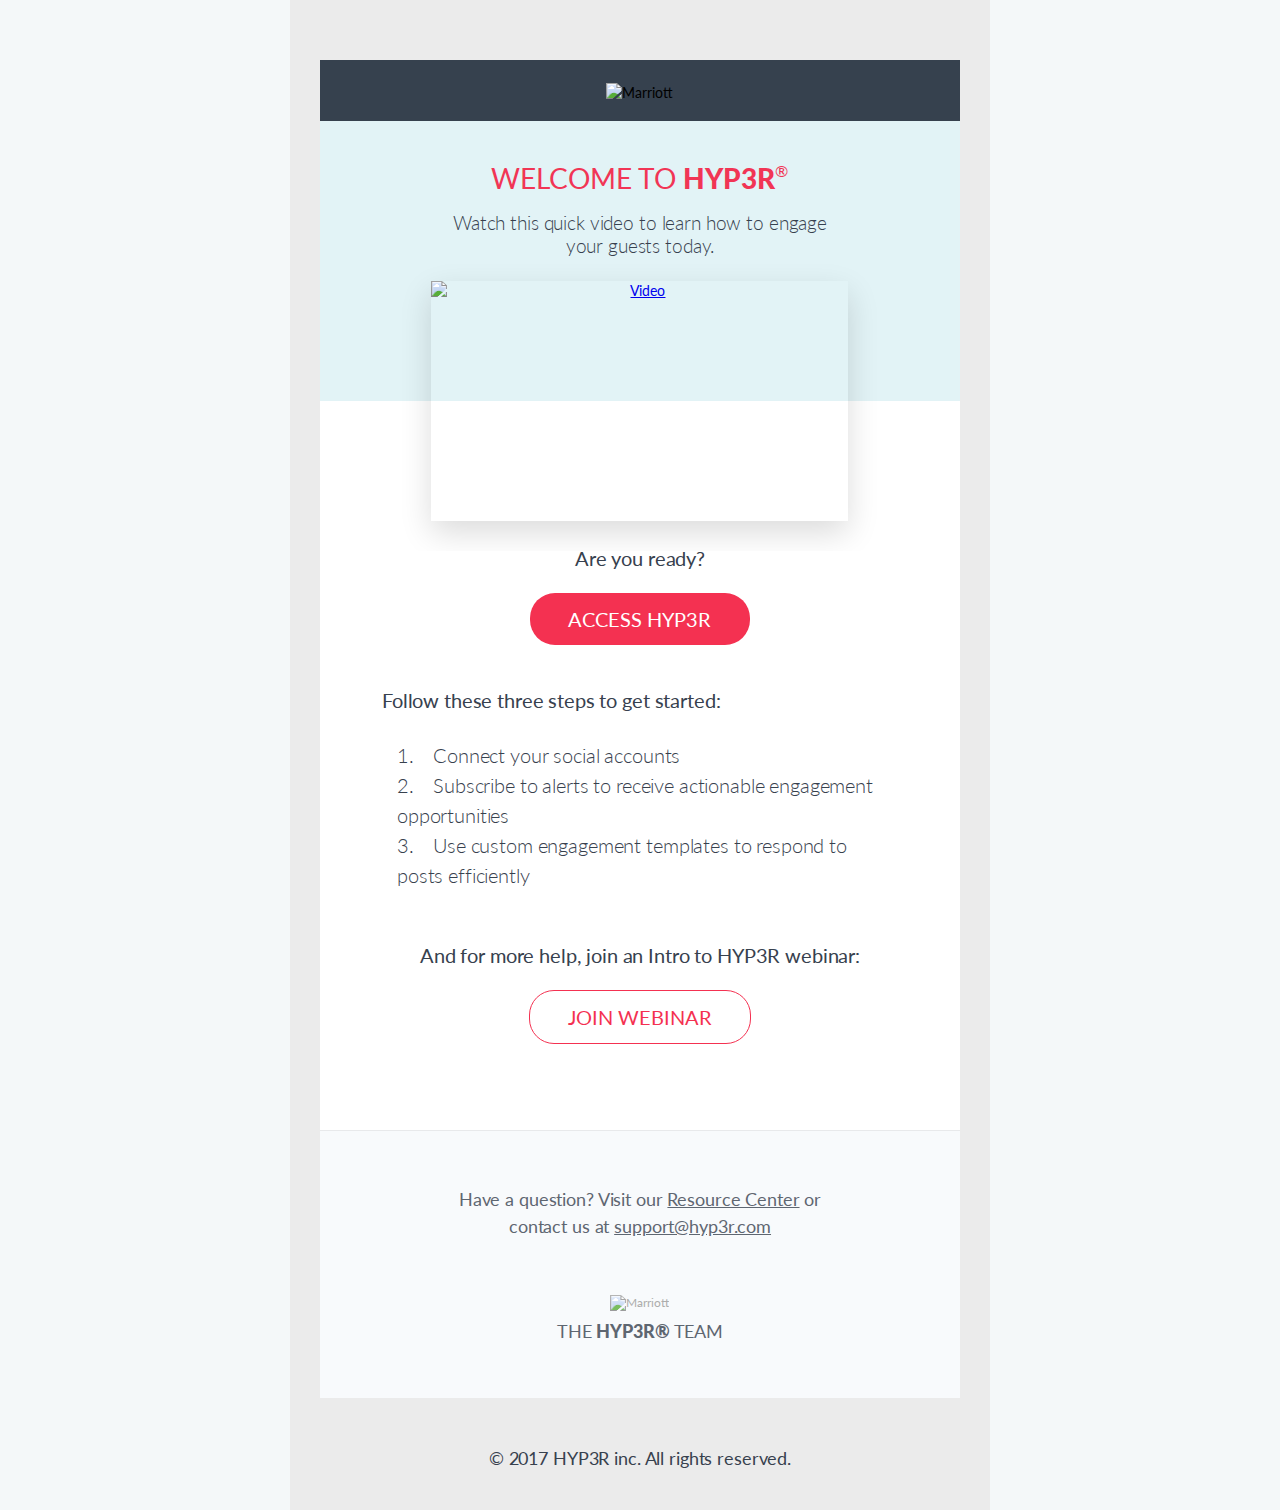
==== healthcare-social-media-email.html @ 40aafddc "Delete images and change source of them" ====
<!DOCTYPE html>
<html>

<head>
  <meta name="viewport"
    content="width=device-width">
  <meta http-equiv="Content-Type"
    content="text/html;
    charset=UTF-8">
  <!-- email template support -->
  <title>HYP3R Healthcare Webinar</title>
  <link href="https://fonts.googleapis.com/css?family=Lato:300,400,700"
    rel="stylesheet"
    type="text/css">
  <style type="text/css">
    @media screen and (-webkit-min-device-pixel-ratio:0) {
      table[class=body] td,
      p,
      a,
      span {
        font-family: Lato, Helvetica, Arial, sans-serif !important;
      }
      table[class=body] .fnt-responsive {
        letter-spacing: normal !important;
      }
      table[class=body] .bgc-responsive {
        background-color: #36414e !important; 
      }
    }

    @media all {
      table td {
        border-collapse: collapse;
      }
      .ExternalClass {
        width: 100%;
      }
      .ExternalClass,
      .ExternalClass p,
      .ExternalClass span,
      .ExternalClass font,
      .ExternalClass td,
      .ExternalClass div {
        line-height: 100%;
      }
      .apple-link a {
        color: inherit !important;
        font-family: inherit !important;
        font-size: inherit !important;
        font-weight: inherit !important;
        line-height: inherit !important;
        text-decoration: none !important;
      }
      .btn-primary table td:hover {
        background-color: #f43151 !important;
      }
      .btn-primary a:hover {
        background-color: #f43151 !important;
        border-color: #f43151 !important;
      }
    }

  </style>
</head>

<body class=""
  style="background-color:#f4f8f9;font-family:sans-serif;-webkit-font-smoothing:antialiased;font-size:14px;line-height:1.4;margin:0;padding:0;-ms-text-size-adjust:100%;-webkit-text-size-adjust:100%;">
  <span style="line-height:0px;font-size:0px;color:transparent;display:none !important;height:0;max-height:0;max-width:0;opacity:0;overflow:hidden;mso-hide:all;visibility:hidden;width:0;">
      This is preheader text. Some clients will show this text as a preview.
    </span>
  <table border="0"
    cellpadding="0"
    cellspacing="0"
    class="body"
    style="border-collapse:separate;mso-table-lspace:0pt;mso-table-rspace:0pt;background-color:#f4f8f9;width:100%;min-width:100%;">
    <tr>
      <td class="edge"
        style="font-family:sans-serif;font-size:14px;vertical-align:top;">&nbsp;</td>
      <td class="container"
        style="font-family:sans-serif;font-size:14px;vertical-align:top;display:block;max-width:700px;padding:0px;width:700px;margin:0 auto !important;">
        <div class="content"
          style="box-sizing:border-box;display:block;margin:0 auto;padding:60px 30px 40px 30px; background-color: #ebebeb">
          <div class="border"
            style="background-color:#ffffff;box-sizing:border-box;display:block;margin:0 auto;">
            <!-- START CENTERED WHITE CONTAINER -->
            <table class="bgc-responsive"
              bgcolor="#f4ecf7"
              border="0"
              cellpadding="0"
              cellspacing="0"
              style="background-color:#f4ecf7;border-collapse:separate;mso-table-lspace:0pt;mso-table-rspace:0pt;box-sizing:border-box;width:100%;min-width:100%;">
              <tr>
                <td class="wrapper"
                  style="padding:13px 40px;font-family:sans-serif;font-size:14px;vertical-align:top;">
                  <table border="0"
                    cellpadding="0"
                    cellspacing="0"
                    style="border-collapse:separate;mso-table-lspace:0pt;mso-table-rspace:0pt;box-sizing:border-box;width:100%;min-width:100%;">
                    <tbody>
                      <tr>
                        <td style="padding-top:5px; padding-bottom: 5px; margin-left:auto; margin-right: auto; text-align:center">
                          <img class="img-responsive" style="border:0;outline:none;text-decoration:none;width:324px;height:28px;margin-top:5px"
                            border="0"
                            width="324"
                            height="28"
                            src="https://marriott-staging.hyp3r.com/images/logo-email.png"
                            alt="Marriott">
                        </td>
                      </tr>
                    </tbody>
                  </table>
                </td>
              </tr>
            </table>
            <table border="0"
              cellpadding="0"
              cellspacing="0"
              style="background-color:#e2f3f6; border-collapse:separate;mso-table-lspace:0pt;mso-table-rspace:0pt;height: 280px;width:100%;min-width:100%;">
              <tr>
                <td style="text-align:center;font-family:sans-serif;font-size:14px;vertical-align:top;">
                  <p class="txt-responsive"
                    style="text-align:center;color:#f13555;mso-line-height-rule:exactly;line-height:normal;font-family:sans-serif;font-size:28px;margin-top: 40px;">
                    WELCOME TO <span style="font-weight: 900;">HYP3R</span><font size="3" style=" vertical-align: top;">&#174;</font>
                  </p><br>
                  <p style="letter-spacing:-0.007em;mso-line-height-rule:exactly;line-height:1.2; font-weight: 300;text-align:center;font-family:'Proxima Nova';font-size:19px;margin: -30px 120px 0px 120px; color: #37414E">
                    Watch this quick video to learn how to engage your guests today.
                  </p>
                </td>
              </tr>
            </table>

            <table border="0"
                cellpadding="0"
                cellspacing="0"
                style="border-collapse:separate;mso-table-lspace:0pt;mso-table-rspace:0pt; width: 100%; max-width: 100%;">
                <tr>
                  <td>
                  <a href="https://zoom.us/webinar/register/4697693a74e47fe1cde7dc3c8da9331e" style="cursor: pointer;">
                    <img style="width:417px;height:240px; margin: 0; display: block; margin-top: -120px; margin-right: auto; margin-left: auto; text-align: center; box-shadow: 0 12px 30px 0 rgba(0,0,0,0.14);"
                      border="0"
                      width="417"
                      height="243"
                      src="https://marriott-staging.hyp3r.com/images/video-thumb-email.png"
                      alt="Video">
                    </a>
                  </td>
                </tr>
            </table>

            <table class="main"
              style="border-collapse:separate;mso-table-lspace:0pt;mso-table-rspace:0pt;background-color:#ffffff;width:100%;min-width:100%; margin-top: 30px; padding: 60px">
              <!-- START MAIN CONTENT AREA -->
              <tr>
                <td class="wrapper"
                  style="font-family:sans-serif;font-size:14px;vertical-align:top;box-sizing:border-box;padding:0px;">
                  <table border="0"
                    cellpadding="0"
                    cellspacing="0"
                    style="border-collapse:separate;mso-table-lspace:0pt;mso-table-rspace:0pt;width:100%;min-width:100%;">
                    <tr>
                      <td style="text-align:center;font-family:sans-serif;font-size:14px;vertical-align:top;padding-top:0px; padding-bottom: 40px">
                        <p style="letter-spacing:-0.007em;mso-line-height-rule:exactly;line-height:1.5;text-align:center;font-family:sans-serif;font-size:20px;font-weight:400;margin: -70px 0px 0px 0px; color: #37414E;">
                          Are you ready?
                        </p>
                        <a href="https://zoom.us/webinar/register/4697693a74e47fe1cde7dc3c8da9331e"
                            style="background-color:#f43151;border-radius:25px;color:#ffffff;display:inline-block;font-size:20px;font-weight:ligther;line-height:36px;text-align:center;text-decoration:none;width:180px;-webkit-text-size-adjust:none; margin-top: 20px; padding: 8px 20px 8px 20px; cursor:pointer;">ACCESS HYP3R</a>
                      </td>
                    </tr>
                    <tr>
                      <td style="text-align:center;font-family:sans-serif;font-size:14px;vertical-align:top;padding-bottom:25px;">
                        <p style="letter-spacing:-0.007em;mso-line-height-rule:exactly;line-height:1.5;text-align:left;font-family:sans-serif;font-size:20px;font-weight:400;margin:0; color: #37414E;">Follow these three steps to get started:</p>
                      </td>
                    </tr>
                    <tr>
                      <td style="text-align:center;font-family:sans-serif;font-size:14px;vertical-align:top;padding-bottom:25px;">
                        <p style="letter-spacing:-0.007em;mso-line-height-rule:exactly;line-height:1.5;text-align:left;font-family:sans-serif;font-size:20px;font-weight:300;margin:0; margin-left: 15px; color: #37414E;"> 1.&nbsp;&nbsp;&nbsp;&nbsp;Connect your social accounts<br>2.&nbsp;&nbsp;&nbsp;&nbsp;Subscribe to alerts to receive actionable engagement opportunities<br>3.&nbsp;&nbsp;&nbsp;&nbsp;Use custom engagement templates to respond to posts efficiently</p>
                      </td>
                    </tr>

                    <tr>
                      <td style="text-align:center;font-family:sans-serif;font-size:14px;vertical-align:top;padding:25px 0;">
                        <p style="letter-spacing:-0.007em;mso-line-height-rule:exactly;line-height:1.5;text-align:center;font-family:sans-serif;font-size:20px;font-weight:400;margin:0; color: #37414E;">
                          And for more help, join an Intro to HYP3R webinar:
                        </p>
                        <a href="https://zoom.us/webinar/register/4697693a74e47fe1cde7dc3c8da9331e"
                            style="background-color:white;border-radius:25px;color:#f43151;display:inline-block;font-size:20px;font-weight:ligther;line-height:36px;text-align:center;text-decoration:none;width:180px;-webkit-text-size-adjust:none; margin-top: 20px; padding: 8px 20px 8px 20px; border: 1px solid #f43151; cursor: pointer;">JOIN WEBINAR</a>
                      </td>
                    </tr>
                  </table>
                </td>
              </tr>
              <!-- END MAIN CONTENT AREA -->
            </table>
            <!-- START FOOTER -->
            <div class="footer"
              style="clear:both;text-align:center;width:100%; ">
              <table bgcolor="#464f5c"
                border="0"
                cellpadding="0"
                cellspacing="0"
                style="border-collapse:separate;mso-table-lspace:0pt;mso-table-rspace:0pt;width:100%;min-width:100%; opacity: 0.8; background-color: #F7F9FC; box-shadow: 0 -1px 0 0 rgba(105,114,128,0.19);"><!-- #f9fbfd-->
                <tr>
                  <td class="wrapper"
                    style="padding:35px 40px;font-family:sans-serif;font-size:14px;vertical-align:top;color:#999999;font-size:12px;text-align:center;">
                    <table border="0"
                      cellpadding="0"
                      cellspacing="0"
                      style="border-collapse:separate;mso-table-lspace:0pt;mso-table-rspace:0pt;width:100%;min-width:100%;">
                      <tr>
                        <p style="letter-spacing:-0.007em;mso-line-height-rule:exactly;line-height:1.5; font-weight: 400;text-align:center;font-family:'Proxima Nova';font-size:18px;margin: -30px 80px 0px 80px; color: #37414e; margin-top: 20px">
                          Have a question? Visit our <a href="" style="color: #37414E">Resource Center</a> or contact us at <a href="" style="color: #37414E">support@hyp3r.com</a>
                        </p>
                      </tr>
                      <tr>
                        <img style="border:0;outline:none;text-decoration:none;width:30px;height:30px;margin-top:55px;margin-bottom: 10px"
                          border="0"
                          width="30"
                          height="30"
                          src="https://marriott-staging.hyp3r.com/images/heart-icon-email.png"
                          alt="Marriott">
                          <p style="letter-spacing:-0.007em;mso-line-height-rule:exactly;line-height:1.2; font-weight: 400;text-align:center;font-family:'Proxima Nova';font-size:18px;margin: 0px 80px 20px 80px; color: #37414E;">
                          THE <span style="font-weight: 900;">HYP3R<font size="4" style="vertical-align: top;">&#174;</font></span> TEAM
                        </p>
                      </tr>
                    </table>
                  </td>
                </tr>
              </table>
            </div>
          </div>
          <!-- END FOOTER -->
          <!-- END CENTERED WHITE CONTAINER -->
              <p style="letter-spacing:-0.007em;mso-line-height-rule:exactly;line-height:1.2; font-weight: 400;text-align:center;font-family:'Proxima Nova';font-size:18px;margin: -30px 80px 0px 80px; color: #37414e; margin-top: 50px">
              &#169; 2017 HYP3R inc. All rights reserved.
              </p>

        </div>
      </td>
      <td class="edge"
        style="font-family:sans-serif;font-size:14px;vertical-align:top;">&nbsp;</td>
    </tr>
  </table>
</body>

</html>
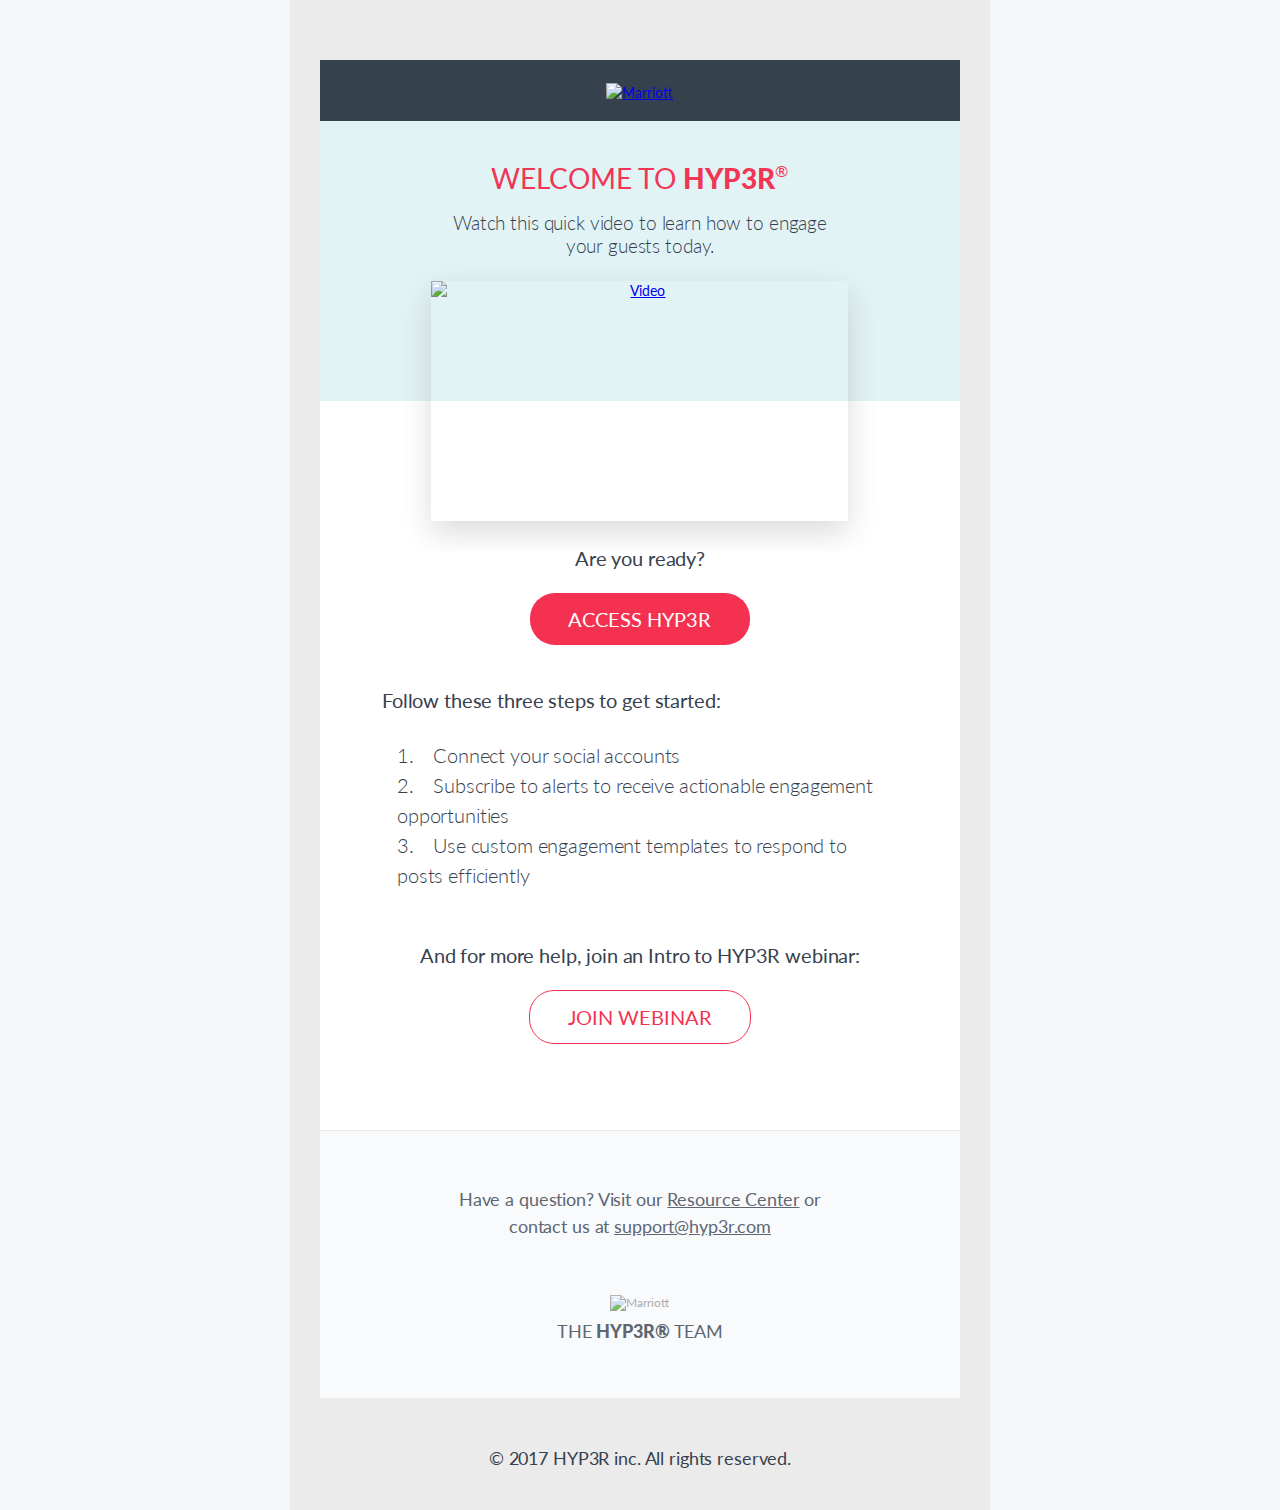
==== commit 96d1b4ac: "Change specif things" ====
--- a/healthcare-social-media-email.html
+++ b/healthcare-social-media-email.html
@@ -9,7 +9,7 @@
     content="text/html;
     charset=UTF-8">
   <!-- email template support -->
-  <title>HYP3R Healthcare Webinar</title>
+  <title>Welcome to HYP3R</title>
   <link href="https://fonts.googleapis.com/css?family=Lato:300,400,700"
     rel="stylesheet"
     type="text/css">
@@ -84,7 +84,7 @@
           <div class="border"
             style="background-color:#ffffff;box-sizing:border-box;display:block;margin:0 auto;">
             <!-- START CENTERED WHITE CONTAINER -->
-            <table class="bgc-responsive"
+            <a href="https://hyp3r.marriott.com/"><table class="bgc-responsive"
               bgcolor="#f4ecf7"
               border="0"
               cellpadding="0"
@@ -113,6 +113,7 @@
                 </td>
               </tr>
             </table>
+            </a>
             <table border="0"
               cellpadding="0"
               cellspacing="0"
@@ -136,7 +137,7 @@
                 style="border-collapse:separate;mso-table-lspace:0pt;mso-table-rspace:0pt; width: 100%; max-width: 100%;">
                 <tr>
                   <td>
-                  <a href="https://zoom.us/webinar/register/4697693a74e47fe1cde7dc3c8da9331e" style="cursor: pointer;">
+                  <a href="https://hyp3r.wistia.com/medias/u51a9iohaq" style="cursor: pointer;">
                     <img style="width:417px;height:240px; margin: 0; display: block; margin-top: -120px; margin-right: auto; margin-left: auto; text-align: center; box-shadow: 0 12px 30px 0 rgba(0,0,0,0.14);"
                       border="0"
                       width="417"
@@ -163,7 +164,7 @@
                         <p style="letter-spacing:-0.007em;mso-line-height-rule:exactly;line-height:1.5;text-align:center;font-family:sans-serif;font-size:20px;font-weight:400;margin: -70px 0px 0px 0px; color: #37414E;">
                           Are you ready?
                         </p>
-                        <a href="https://zoom.us/webinar/register/4697693a74e47fe1cde7dc3c8da9331e"
+                        <a href="https://app.hyp3r.co/sso/auth "
                             style="background-color:#f43151;border-radius:25px;color:#ffffff;display:inline-block;font-size:20px;font-weight:ligther;line-height:36px;text-align:center;text-decoration:none;width:180px;-webkit-text-size-adjust:none; margin-top: 20px; padding: 8px 20px 8px 20px; cursor:pointer;">ACCESS HYP3R</a>
                       </td>
                     </tr>
@@ -183,7 +184,7 @@
                         <p style="letter-spacing:-0.007em;mso-line-height-rule:exactly;line-height:1.5;text-align:center;font-family:sans-serif;font-size:20px;font-weight:400;margin:0; color: #37414E;">
                           And for more help, join an Intro to HYP3R webinar:
                         </p>
-                        <a href="https://zoom.us/webinar/register/4697693a74e47fe1cde7dc3c8da9331e"
+                        <a href="https://zoom.us/webinar/register/397021647209079acde7dc3c8da9331e"
                             style="background-color:white;border-radius:25px;color:#f43151;display:inline-block;font-size:20px;font-weight:ligther;line-height:36px;text-align:center;text-decoration:none;width:180px;-webkit-text-size-adjust:none; margin-top: 20px; padding: 8px 20px 8px 20px; border: 1px solid #f43151; cursor: pointer;">JOIN WEBINAR</a>
                       </td>
                     </tr>
@@ -209,7 +210,7 @@
                       style="border-collapse:separate;mso-table-lspace:0pt;mso-table-rspace:0pt;width:100%;min-width:100%;">
                       <tr>
                         <p style="letter-spacing:-0.007em;mso-line-height-rule:exactly;line-height:1.5; font-weight: 400;text-align:center;font-family:'Proxima Nova';font-size:18px;margin: -30px 80px 0px 80px; color: #37414e; margin-top: 20px">
-                          Have a question? Visit our <a href="" style="color: #37414E">Resource Center</a> or contact us at <a href="" style="color: #37414E">support@hyp3r.com</a>
+                          Have a question? Visit our <a href="https://app.hyp3r.co/#/login/desk" style="color: #37414E">Resource Center</a> or contact us at <a href="mailto:support@hyp3r.com" style="color: #37414E">support@hyp3r.com</a>
                         </p>
                       </tr>
                       <tr>
